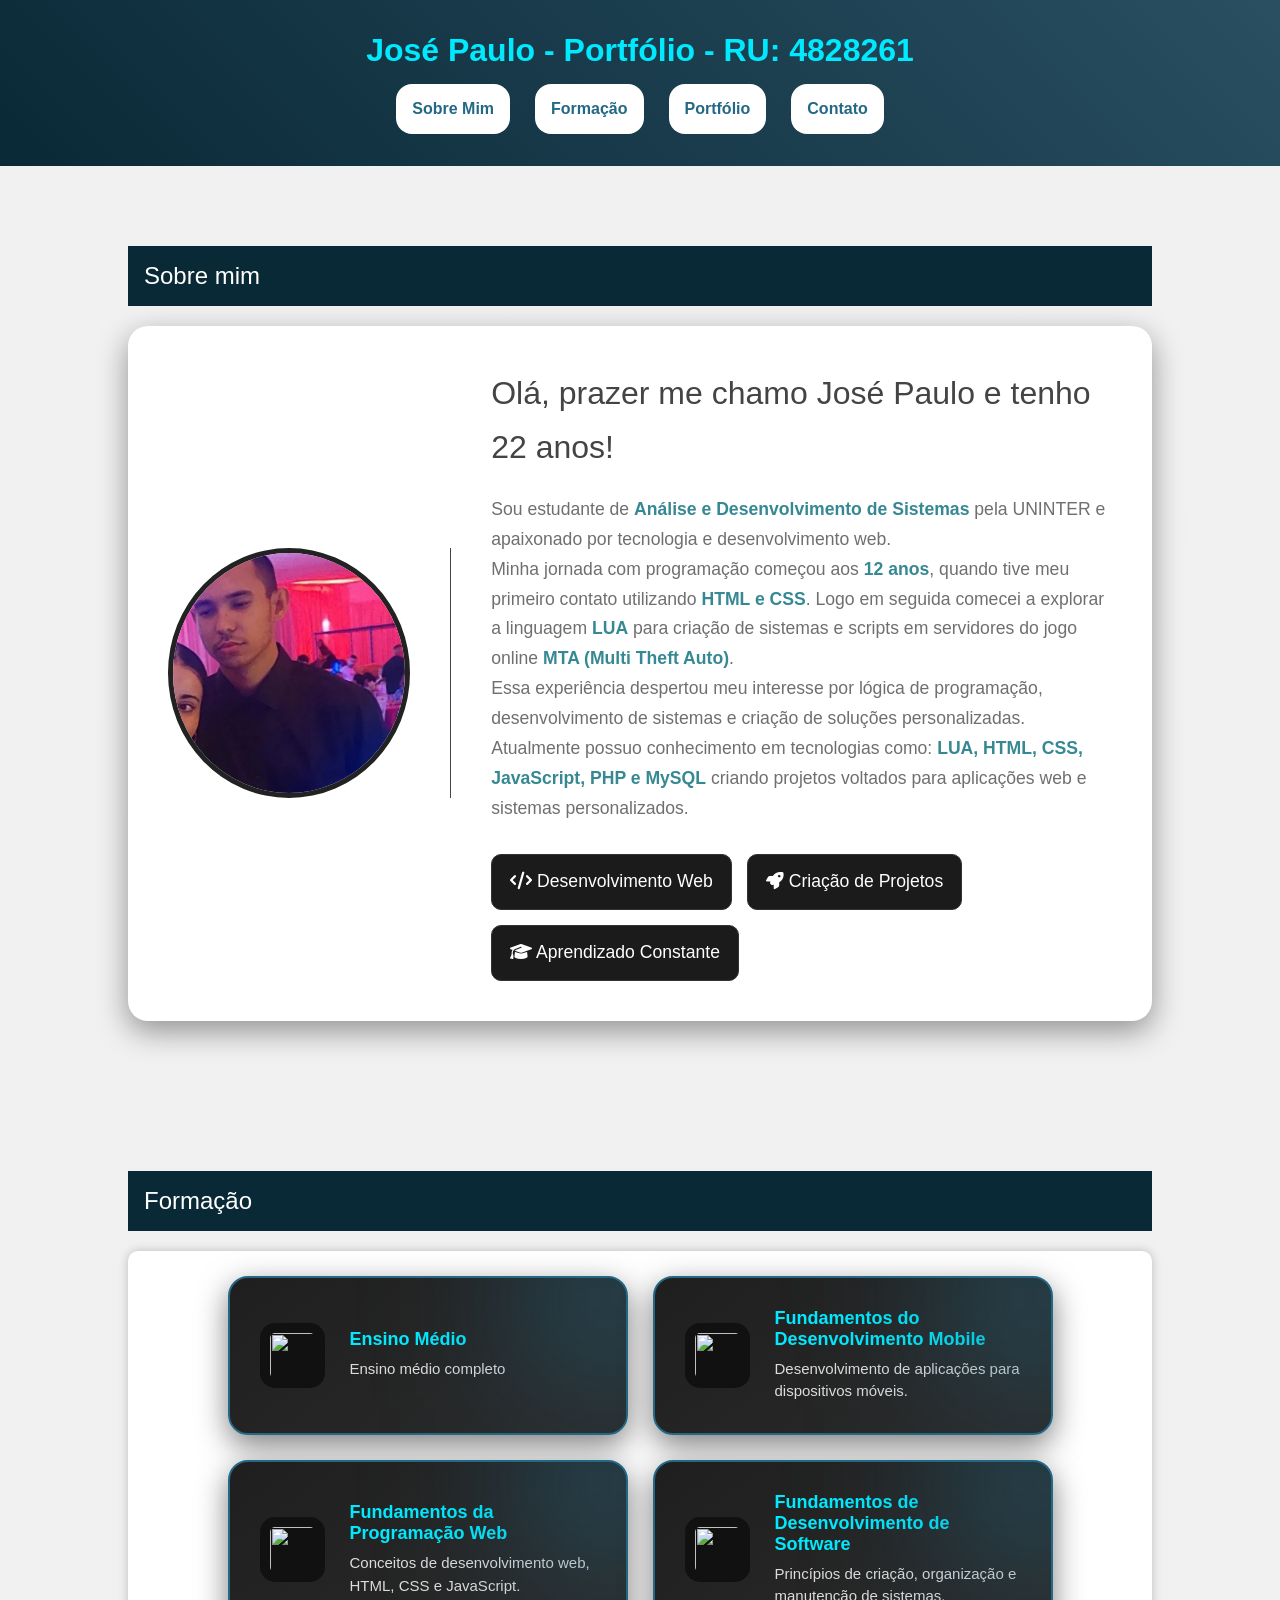
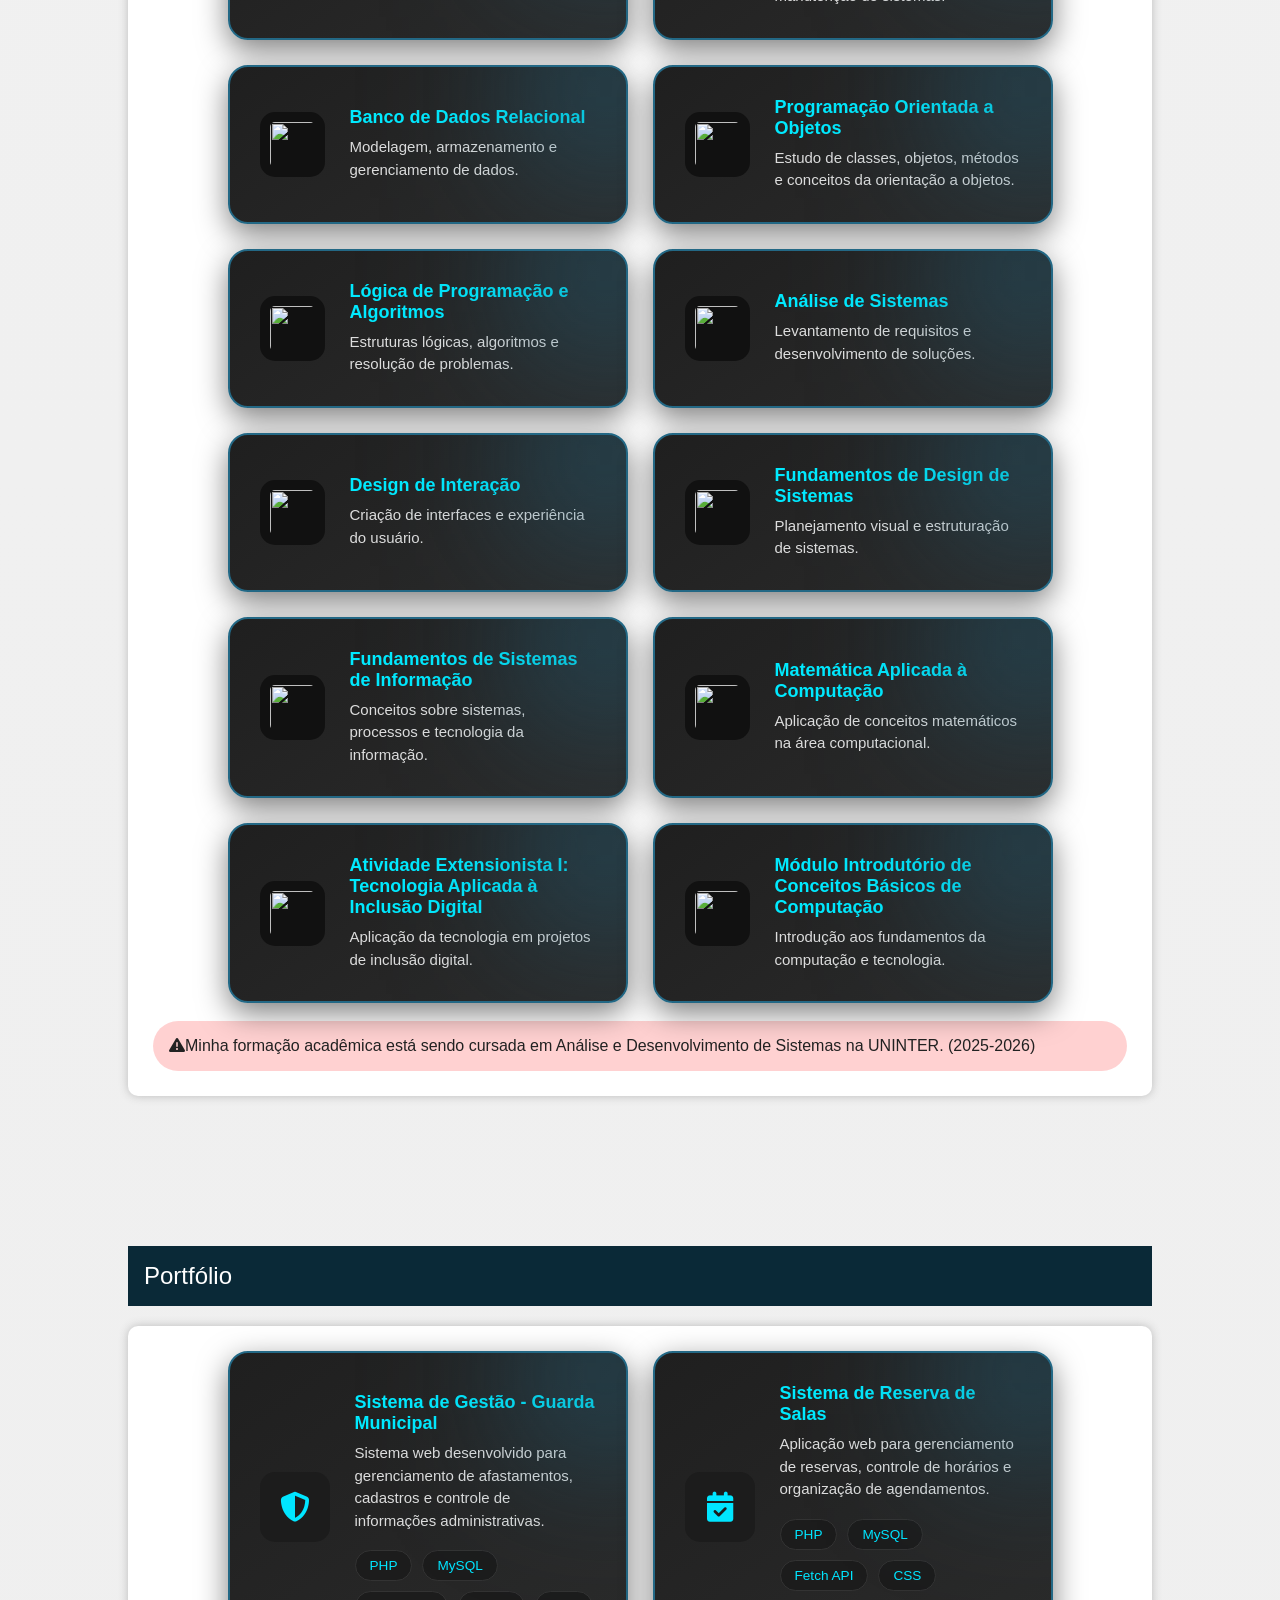
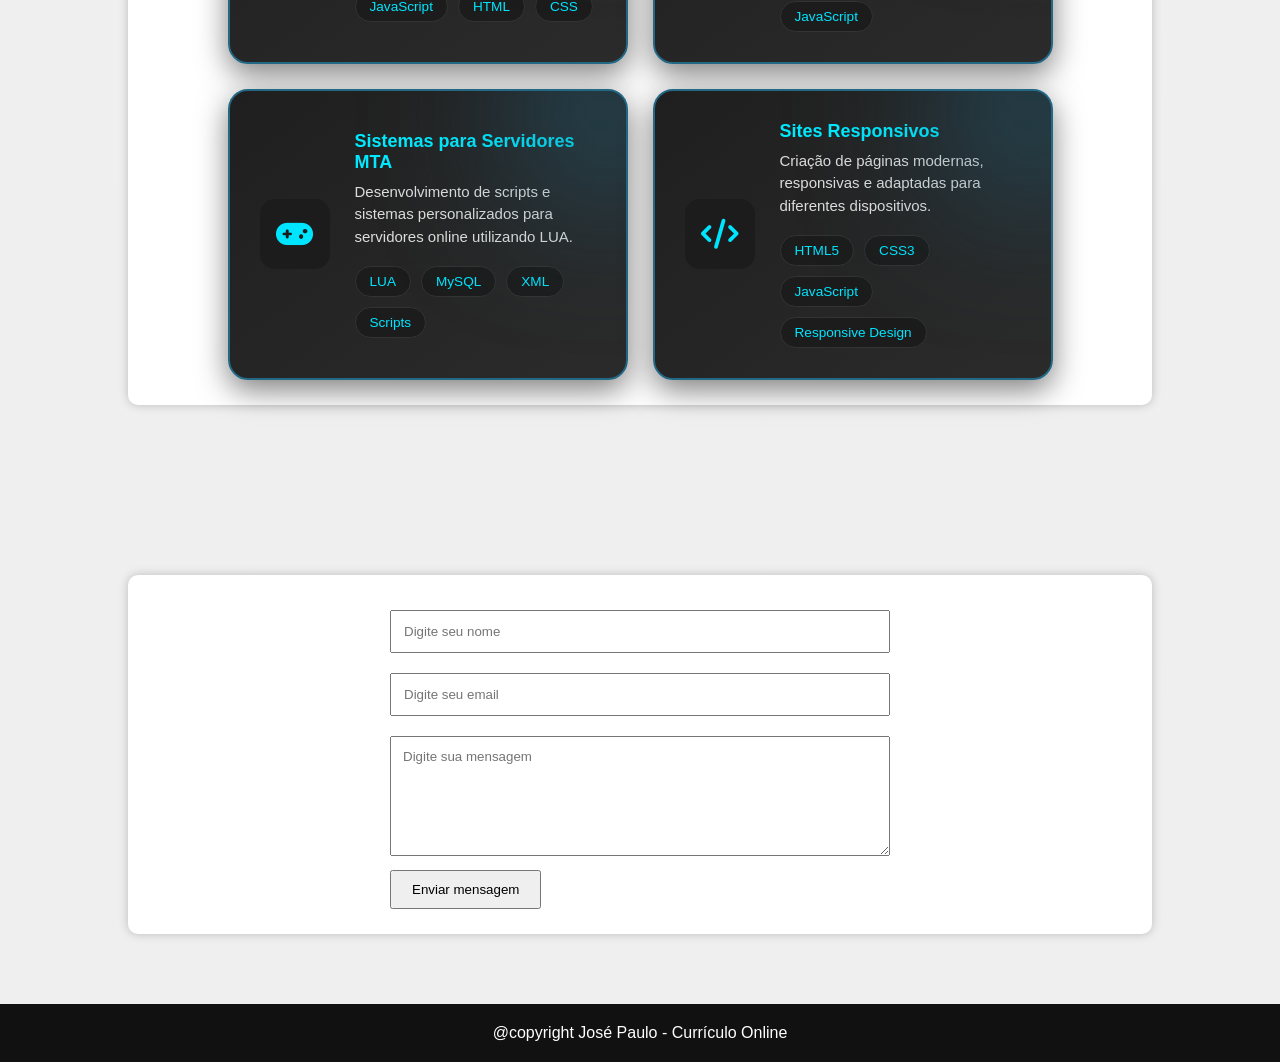
==== index.html @ 811807c5 "Rename TRABALHO.html to index.html" ====
<!DOCTYPE html>


<html lang="pt-BR">


<head>

<meta charset="UTF-8">


<!--
Configurar a responsividade do site.
-->
<meta name="viewport" content="width=device-width, initial-scale=1.0">



<!--
Título que aparece na aba do navegador.
-->

<title>José Paulo - Portfólio</title>



<!--
Importação da biblioteca Font Awesome.

Utilizo para adicionar ícones no projeto <i>
-->

<link rel="stylesheet" 
href="https://cdnjs.cloudflare.com/ajax/libs/font-awesome/6.4.0/css/all.min.css">



<!--
Importo meu arquivo externo de CSS.
Nele ficam todas as configurações visuais
do portfólio.
-->

<link rel="stylesheet" href="css/estilo.css">


</head>



<body>



<!-- ==========================
MENU PRINCIPAL DO SITE

Essa parte é responsável pelo cabeçalho
fixo do meu portfólio.

Nela ficam meu nome e os links
para navegar entre as seções.
========================== -->


<header>



<!--
Título principal da página.

Mostro meu nome, objetivo do site
e minha identificação acadêmica.
-->

<h1>
José Paulo - Portfólio -
<span>RU: 4828261</span>
</h1>



<!--
Menu de navegação.

Cada link aponta para uma seção específica
da página através do ID definido no HTML.
-->

<nav>


<a href="#sobre">
Sobre Mim
</a>


<a href="#formacao">
Formação
</a>


<a href="#portfolio">
Portfólio
</a>


<a href="#contato">
Contato
</a>


</nav>


</header>






<!-- ==========================
SEÇÃO SOBRE MIM

Apresento minhas informações pessoais,
minha trajetória na programação
e minhas principais áreas de interesse.
========================== -->


<section id="sobre">




<h2 class="section-title">
Sobre mim
</h2>




<!--
Card principal da seção.

Dentro dele organizo a foto,
texto de apresentação e informações extras.
-->

<div class="card">



<!--
Área destinada a minha foto de perfil.

A classe é utilizada no CSS
para controlar tamanho, posição
e aparência da imagem.
-->

<div class="foto-perfil">


<img src="imagens/2.png" alt="Foto de José Paulo">
</div>





<!--
Parte textual da apresentação.

Aqui descrevo minha formação,
experiência e tecnologias que conheço.
-->

<div class="texto-sobre">


<h3>Olá, prazer me chamo José Paulo e tenho 22 anos!</h3>
<p>Sou estudante de <b>Análise e Desenvolvimento de Sistemas</b> pela UNINTER e apaixonado por tecnologia e desenvolvimento web.<br>
Minha jornada com programação começou aos <b>12 anos</b>, quando tive meu primeiro contato utilizando <b>HTML e CSS</b>. Logo em seguida comecei a explorar a linguagem <b>LUA</b> para criação de sistemas e scripts em servidores do jogo online <b>MTA (Multi Theft Auto)</b>.
<br>
Essa experiência despertou meu interesse por lógica de programação, desenvolvimento de sistemas e criação de soluções personalizadas.<br> Atualmente possuo conhecimento em tecnologias como: <b>LUA, HTML, CSS, JavaScript, PHP e MySQL</b> criando projetos voltados para aplicações web e sistemas personalizados.
</p>




<!--
Informações rápidas sobre minhas áreas.

Utilizo ícones para deixar a apresentação
mais visual e profissional.
-->

<div class="info">
<span><i class="fa-solid fa-code"></i> Desenvolvimento Web</span>
<span><i class="fa-solid fa-rocket"></i> Criação de Projetos</span>
<span><i class="fa-solid fa-graduation-cap"></i> Aprendizado Constante</span>
</div>



</div>
</div>
</section>




<!-- ==========================
SEÇÃO FORMAÇÃO

Nesta área apresento meus conhecimentos,
disciplinas estudadas e tecnologias
relacionadas ao desenvolvimento de sistemas.

Utilizo uma lista de cards para organizar
cada área de conhecimento.
========================== -->


<section id="formacao">



<!--
Título da seção de formação.
-->

<h2 class="section-title">
Formação
</h2>




<!--
Card principal que envolve todos
os itens da formação.
-->

<div class="card">



<!--
Lista responsável por armazenar
cada item da formação.

Cada <li> representa um conhecimento
ou área estudada.
-->

<ul class="formacao-lista">




<!--
Card individual.

Mostro o ícone da tecnologia,
nome do conhecimento e uma breve descrição.
-->

<li>



<!--
Imagem/ícone relacionado ao assunto.

Utilizo imagens externas para representar
visualmente cada tecnologia.
-->

<img src="https://encrypted-tbn0.gstatic.com/images?q=tbn:ANd9GcSSH9QWRj_tyQNcTpIMi51rSmNUvI5AySSduC8VczqtBJqrdwtLheF0jAV2&s=10">
<div>
<b>Ensino Médio</b>
<p>Ensino médio completo</p>
</div>
</li>



<li>
<img src="https://cdn.jsdelivr.net/gh/devicons/devicon/icons/android/android-original.svg">
<div>
<b>Fundamentos do Desenvolvimento Mobile</b>
<p>Desenvolvimento de aplicações para dispositivos móveis.</p>
</div>
</li>



<li>
<img src="https://cdn.jsdelivr.net/gh/devicons/devicon/icons/html5/html5-original.svg">
<div>
<b>Fundamentos da Programação Web</b>
<p>Conceitos de desenvolvimento web, HTML, CSS e JavaScript.</p>
</div>
</li>




<li>
<img src="https://cdn.jsdelivr.net/gh/devicons/devicon/icons/php/php-original.svg">

<div>
<b>Fundamentos de Desenvolvimento de Software</b>
<p>Princípios de criação, organização e manutenção de sistemas.</p>
</div>
</li>


<li>
<img src="https://cdn.jsdelivr.net/gh/devicons/devicon/icons/mysql/mysql-original.svg">

<div>
<b>Banco de Dados Relacional</b>
<p>Modelagem, armazenamento e gerenciamento de dados.</p>
</div>
</li>


<li>
<img src="https://cdn.jsdelivr.net/gh/devicons/devicon/icons/java/java-original.svg">

<div>
<b>Programação Orientada a Objetos</b>
<p>Estudo de classes, objetos, métodos e conceitos da orientação a objetos.</p>
</div>
</li>


<li>
<img src="https://cdn.jsdelivr.net/gh/devicons/devicon/icons/python/python-original.svg">

<div>
<b>Lógica de Programação e Algoritmos</b>
<p>Estruturas lógicas, algoritmos e resolução de problemas.</p>
</div>
</li>


<li>
<img src="https://cdn.jsdelivr.net/gh/devicons/devicon/icons/git/git-original.svg">

<div>
<b>Análise de Sistemas</b>
<p>Levantamento de requisitos e desenvolvimento de soluções.</p>
</div>
</li>


<li>
<img src="https://cdn.jsdelivr.net/gh/devicons/devicon/icons/css3/css3-original.svg">

<div>
<b>Design de Interação</b>
<p>Criação de interfaces e experiência do usuário.</p>
</div>
</li>


<li>
<img src="https://cdn.jsdelivr.net/gh/devicons/devicon/icons/javascript/javascript-original.svg">

<div>
<b>Fundamentos de Design de Sistemas</b>
<p>Planejamento visual e estruturação de sistemas.</p>
</div>
</li>


<li>
<img src="https://cdn.jsdelivr.net/gh/devicons/devicon/icons/nodejs/nodejs-original.svg">

<div>
<b>Fundamentos de Sistemas de Informação</b>
<p>Conceitos sobre sistemas, processos e tecnologia da informação.</p>
</div>
</li>


<li>
<img src="https://cdn.jsdelivr.net/gh/devicons/devicon/icons/cplusplus/cplusplus-original.svg">

<div>
<b>Matemática Aplicada à Computação</b>
<p>Aplicação de conceitos matemáticos na área computacional.</p>
</div>
</li>


<li>
<img src="https://cdn.jsdelivr.net/gh/devicons/devicon/icons/github/github-original.svg">

<div>
<b>Atividade Extensionista I: Tecnologia Aplicada à Inclusão Digital</b>
<p>Aplicação da tecnologia em projetos de inclusão digital.</p>
</div>
</li>


<li>
<img src="https://cdn.jsdelivr.net/gh/devicons/devicon/icons/linux/linux-original.svg">

<div>
<b>Módulo Introdutório de Conceitos Básicos de Computação</b>
<p>Introdução aos fundamentos da computação e tecnologia.</p>
</div>
</li>



</ul>





<!--
Aviso destacado informando minha formação atual.

Utilizo uma mensagem separada para deixar claro
que minha graduação ainda está em andamento.
-->

<br>


<p class="aviso-formacao">

<i class="fa-solid fa-triangle-exclamation"></i>Minha formação acadêmica está sendo cursada em Análise e Desenvolvimento de Sistemas na UNINTER. (2025-2026)
</p>



</div>


</section>




<!-- ==========================
SEÇÃO PORTFÓLIO

Nesta parte apresento alguns projetos
desenvolvidos durante minha trajetória.

Cada projeto possui:
- ícone representativo;
- descrição;
- tecnologias utilizadas.

A ideia é mostrar minhas experiências
práticas com desenvolvimento.
========================== -->


<section id="portfolio">



<!--
Título da seção.
-->

<h2 class="section-title">
Portfólio
</h2>




<!--
Card principal que agrupa todos
os projetos desenvolvidos.
-->

<div class="card">





<!--
Lista contendo cada projeto.

Cada <li> representa um sistema
ou aplicação criada.
-->

<ul class="formacao-lista">


<!-- Sistema desenvolvido para gerenciamento administrativo -->
<li>

<div class="icone">
<i class="fa-solid fa-shield-halved"></i>
</div>

<div>

<b>Sistema de Gestão - Guarda Municipal</b>

<p>
Sistema web desenvolvido para gerenciamento de afastamentos,
cadastros e controle de informações administrativas.
</p>


<div class="tecnologias">

<span>PHP</span>
<span>MySQL</span>
<span>JavaScript</span>
<span>HTML</span>
<span>CSS</span>

</div>


</div>

</li>



<!-- Sistema para controle de reservas e agendamentos -->
<li>

<div class="icone">
<i class="fa-solid fa-calendar-check"></i>
</div>

<div>

<b>Sistema de Reserva de Salas</b>

<p>
Aplicação web para gerenciamento de reservas,
controle de horários e organização de agendamentos.
</p>


<div class="tecnologias">

<span>PHP</span>
<span>MySQL</span>
<span>Fetch API</span>
<span>CSS</span>
<span>JavaScript</span>

</div>


</div>

</li>




<!-- Sistemas desenvolvidos para servidores MTA -->
<li>

<div class="icone">
<i class="fa-solid fa-gamepad"></i>
</div>


<div>

<b>Sistemas para Servidores MTA</b>

<p>
Desenvolvimento de scripts e sistemas personalizados
para servidores online utilizando LUA.
</p>


<div class="tecnologias">

<span>LUA</span>
<span>MySQL</span>
<span>XML</span>
<span>Scripts</span>

</div>


</div>

</li>




<!-- Criação de páginas web responsivas -->
<li>

<div class="icone">
<i class="fa-solid fa-code"></i>
</div>


<div>

<b>Sites Responsivos</b>

<p>
Criação de páginas modernas, responsivas e adaptadas
para diferentes dispositivos.
</p>


<div class="tecnologias">

<span>HTML5</span>
<span>CSS3</span>
<span>JavaScript</span>
<span>Responsive Design</span>

</div>


</div>

</li>


</ul>

</div>



</section>









<!-- ==========================
SEÇÃO CONTATO

Área responsável por receber
mensagens dos visitantes.

Utilizo um formulário simples
com validação utilizando JavaScript.
========================== -->


<section id="contato">





<div class="card">





<!--
Formulário de contato.

O ID será utilizado pelo JavaScript
para capturar os dados digitados.
-->

<form id="formulario">





<!--
Campo para nome do usuário.
-->

<input 
type="text"
id="nome"
placeholder="Digite seu nome">





<!--
Campo para email.

Uso type="email" para auxiliar
na validação do navegador.
-->

<input 
type="email"
id="email"
placeholder="Digite seu email">






<!--
Campo maior para mensagens.
-->

<textarea 
id="mensagem"
placeholder="Digite sua mensagem">
</textarea>





<!--
Botão responsável por enviar
as informações do formulário.
-->

<button type="submit">

Enviar mensagem

</button>




</form>





</div>


</section>









<!-- ==========================
RODAPÉ

Exibe informações finais
do site.
========================== -->


<footer>


<p>
@copyright José Paulo - Currículo Online
</p>


</footer>








<script>




// ==========================
// VALIDAÇÃO DO FORMULÁRIO
//
// Aqui controlo o envio das mensagens.
// Antes de enviar, verifico se os campos
// foram preenchidos corretamente.
// ==========================





document

.getElementById("formulario")

.addEventListener("submit",function(e){





// Impede o comportamento padrão do formulário.
//
// Normalmente o formulário recarregaria a página.
// Com isso consigo controlar pelo JavaScript.
    
e.preventDefault();







// Capturo os valores digitados
// pelo usuário nos campos.

let nome =

document.getElementById("nome").value;



let email =

document.getElementById("email").value;



let mensagem =

document.getElementById("mensagem").value;








// Verifico se algum campo está vazio.
//
// Caso esteja, mostro uma mensagem
// solicitando preenchimento.

if(nome=="" || email=="" || mensagem==""){



alert("Preencha todos os campos!");

return;


}








// Verificação simples do email.
//
// Confere se existe o caractere "@"
// para evitar emails inválidos.

if(!email.includes("@")){


alert("Digite um email válido!");

return;


}








// Simulação de envio.
//
// Aqui futuramente poderia conectar
// com PHP, banco de dados ou uma API.

alert("Mensagem enviada com sucesso!");








// Após o envio,
// limpo todos os campos do formulário.

document

.getElementById("formulario")

.reset();




});



</script>
---- css/estilo.css ----
/* =========================
RESET
========================= */

*{
    margin:0;
    padding:0;
    box-sizing:border-box;
    font-family:Arial, sans-serif;
}



/* =========================
BODY
========================= */

body{

    background:
    linear-gradient(
        rgb(238 238 238 / 82%),
        rgb(238 238 238 / 95%)
    ),
    url("https://img.magnific.com/vetores-gratis/numeros-de-queda-digitais-do-codigo-binario-do-estilo-da-matriz-fundo-azul_1017-37387.jpg?semt=ais_hybrid&w=740&q=80");

    background-size:cover;
    background-position:center;
    background-repeat:no-repeat;

    color:#222;

    transition:.3s;

}



/* =========================
HEADER
========================= */


header{

    background:
    linear-gradient(45deg,#0a2937,#294f61);
    color:#00eaff;
    padding:2rem;
    position:sticky;
    top:0;
    z-index:10;

}



header h1{

    text-align:center;

}



/* =========================
MENU
========================= */


nav{

    display:flex;
    justify-content:center;
    gap:25px;
    margin-top:15px;

}


nav a{

    padding:1rem;
    color:#236885;
    text-decoration:none;
    font-weight:bold;
    background:#fff;
    border-radius:1rem;

}



/* =========================
SEÇÕES
========================= */


section{

    min-height:350px;
    padding:70px 10%;

}



.section-title{

    width:100%;
    color:#fff;
    background:#0a2937;
    font-weight:100;
    padding:1rem;

}


p.aviso-formacao {
    background: #ff00002e;
    padding: 1rem;
    border-radius: 5rem;
}
/* =========================
CARDS
========================= */


.card{

    background:#fff;

    padding:25px;

    border-radius:10px;

    margin-top:20px;

    box-shadow:0 0 10px #bbb;

}



/* =========================
SOBRE
========================= */


#sobre{

    padding:80px 10%;

}



#sobre .card{

    display:flex;
    align-items:center;
    gap:40px;
    padding:40px;
    border-radius:20px;
    box-shadow:
    0 10px 30px rgba(0,0,0,.4);

}



.foto-perfil{

    width:30%;
    display:flex;
    justify-content:center;
    padding-right:40px;
    border-right:1px solid #444;

}



.foto-perfil img{

    width:250px;
    height:250px;
    object-fit:cover;
    border-radius:50%;
    border:5px solid #222;

}



.texto-sobre{

    width:70%;
    color:#6f6f6f;
    font-size:1.1rem;
    line-height:1.7;

}



.texto-sobre h3{

    color:#444;
    font-weight:100;
    font-size:2rem;
    margin-bottom:20px;

}



.texto-sobre b{

    color:#368993;

}



.info{

    display:flex;
    gap:15px;
    margin-top:30px;
    flex-wrap:wrap;

}



.info span{

    background:#1b1b1b;
    padding:12px 18px;
    border-radius:10px;
    border:1px solid #333;
    color:white;

}



/* =========================
FORMAÇÃO
========================= */


.formacao-lista{

    list-style:none;
    width:100%;
    display:flex;
    flex-wrap:wrap;
    justify-content:center;
    gap:25px;

}



.formacao-lista li{

    display:flex;
    align-items:center;
    gap:25px;
    padding:30px;
    flex:1 1 400px;
    max-width:400px;
    background:
    linear-gradient(145deg,#1f1f1f,#2b2b2b);
    color:white;
    border-radius:20px;
    border:2px solid #236885;
    box-shadow: 0 10px 30px rgba(0,0,0,.5);
    transition:.35s;
    position:relative;
    overflow:hidden;

}



.formacao-lista li::before{

    content:"";
    position:absolute;
    width:120px;
    height:120px;
    background:#236885;
    filter:blur(80px);
    top:-40px;
    right:-40px;

}



.formacao-lista li:hover{

    transform:translateY(-10px);
    box-shadow: 0 15px 40px rgba(35,104,133,.5);

}



.formacao-lista img{

    width:65px;
    height:65px;
    padding:10px;
    background:#111;
    border-radius:15px;

}



.formacao-lista b{

    display:block;
    color:#00eaff;
    font-size:18px;
    margin-bottom:8px;

}



.formacao-lista p{

    color:#ddd;
    font-size:15px;
    line-height:1.5;

}



/* =========================
TECNOLOGIAS
========================= */


.tecnologias{

    display:flex;
    flex-wrap:wrap;
    gap:10px;
    margin-top:18px;

}



.tecnologias span{

    background:#1c1c1c;
    border:1px solid #333;
    color:#00e5ff;
    padding:7px 14px;
    border-radius:20px;
    font-size:.85rem;
    transition:.3s;

}



.tecnologias span:hover{

    background:#00e5ff;
    color:#000;
    transform:translateY(-3px);

}



/* =========================
PORTFÓLIO
========================= */


#portfolio{

    padding:80px 10%;

}



.portfolio-lista{

    list-style:none;
    display:flex;
    flex-direction:column;
    gap:25px;

}



.portfolio-lista li{

    display:flex;
    align-items:center;
    gap:30px;
    padding:35px;
    background:#111;
    border-radius:15px;
    transition:.3s;

}



.portfolio-lista li:hover{

    transform:translateY(-5px);
    border-color:#00e5ff;

}



.icone{

    min-width:70px;
    height:70px;
    display:flex;
    align-items:center;
    justify-content:center;
    background:#1c1c1c;
    border-radius:15px;
    font-size:30px;
    color:#00e5ff;

}



/* =========================
FORMULÁRIO
========================= */


form{

    max-width:500px;

}



input,
textarea{

    width:100%;
    padding:12px;
    margin:10px 0;

}



textarea{
    height:120px;

}



button{

    padding:10px 20px;
    cursor:pointer;

}



/* =========================
FOOTER
========================= */


footer{

    background:#111;
    color:white;
    text-align:center;
    padding:20px;

}



#contato .card{

    display:flex;
    justify-content:center;

}



/* =========================
RESPONSIVO
========================= */


@media(max-width:800px){


    #sobre .card{

        flex-direction:column;

    }


    .foto-perfil{

        width:100%;

        border-right:none;

        border-bottom:1px solid #444;

        padding-bottom:30px;

    }


    .texto-sobre{

        width:100%;

    }


}



@media(max-width:700px){

    .formacao-lista li{

        width:100%;

    }

}
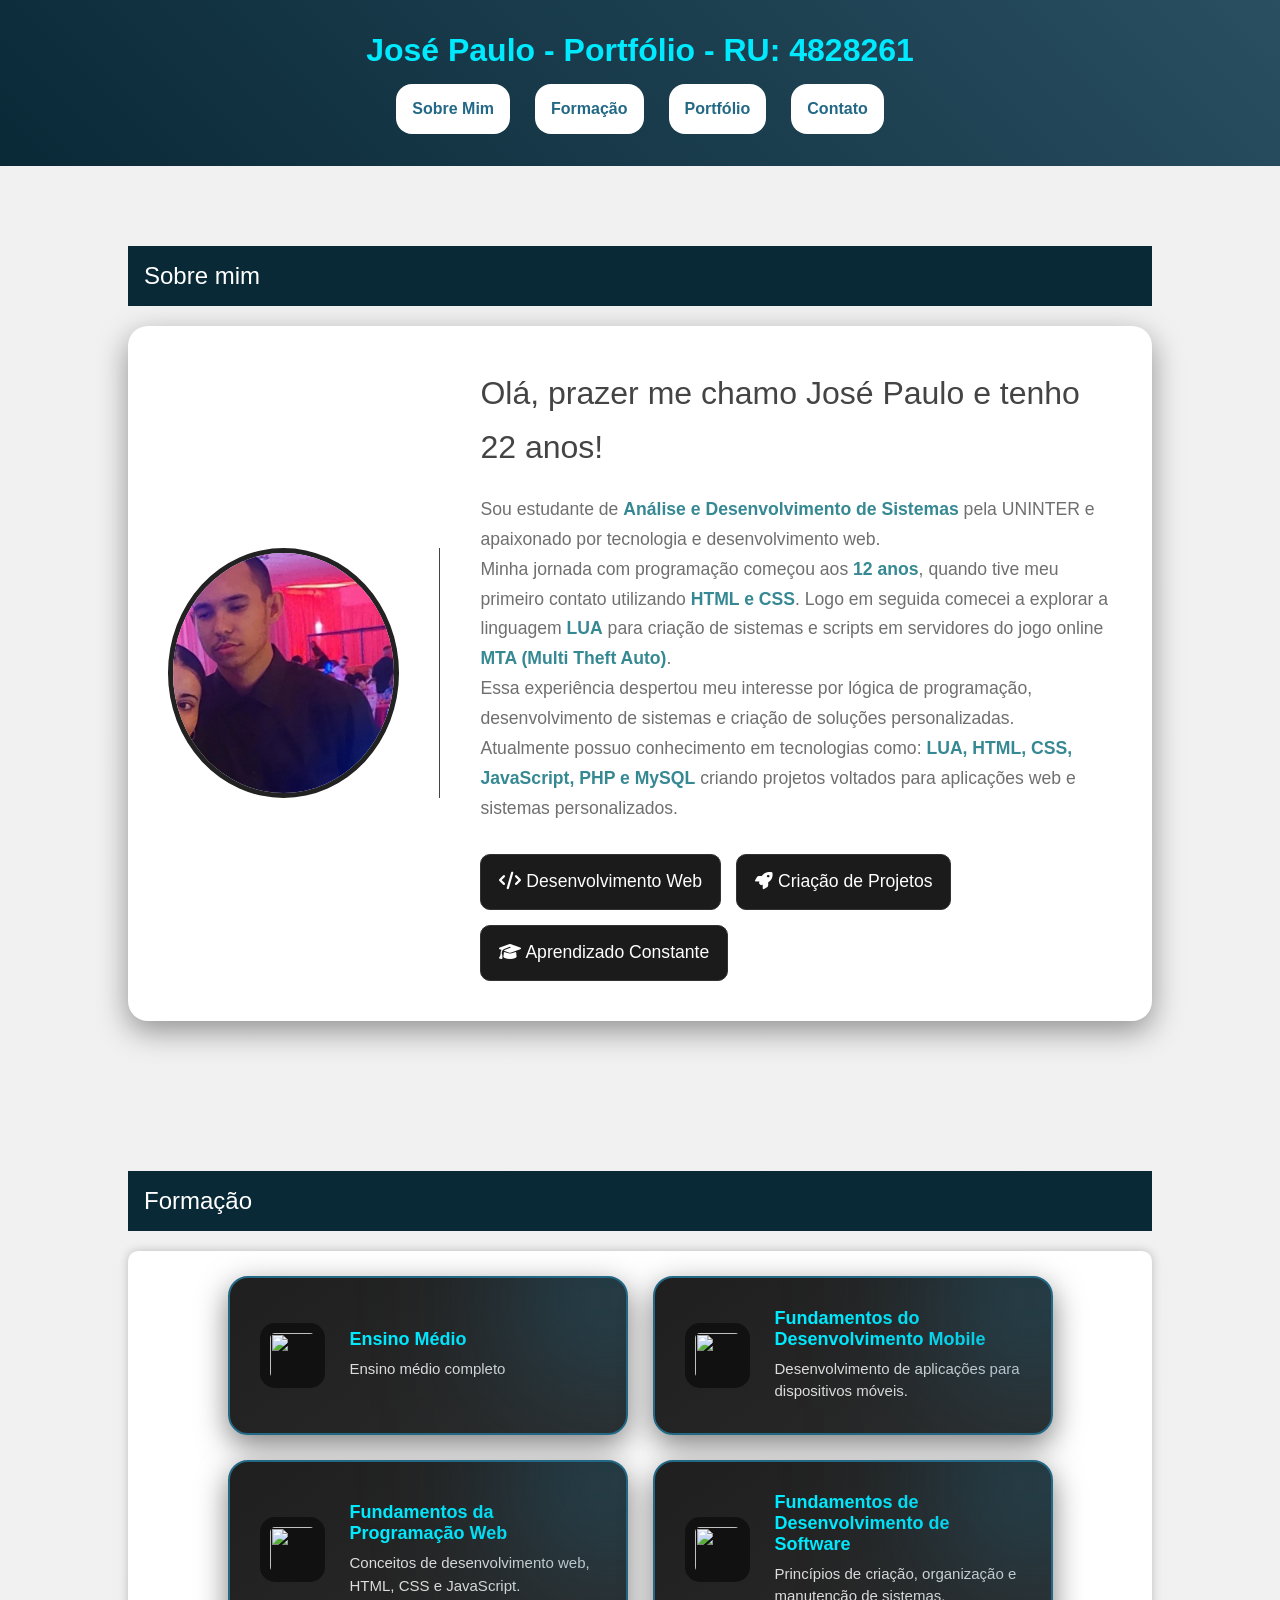
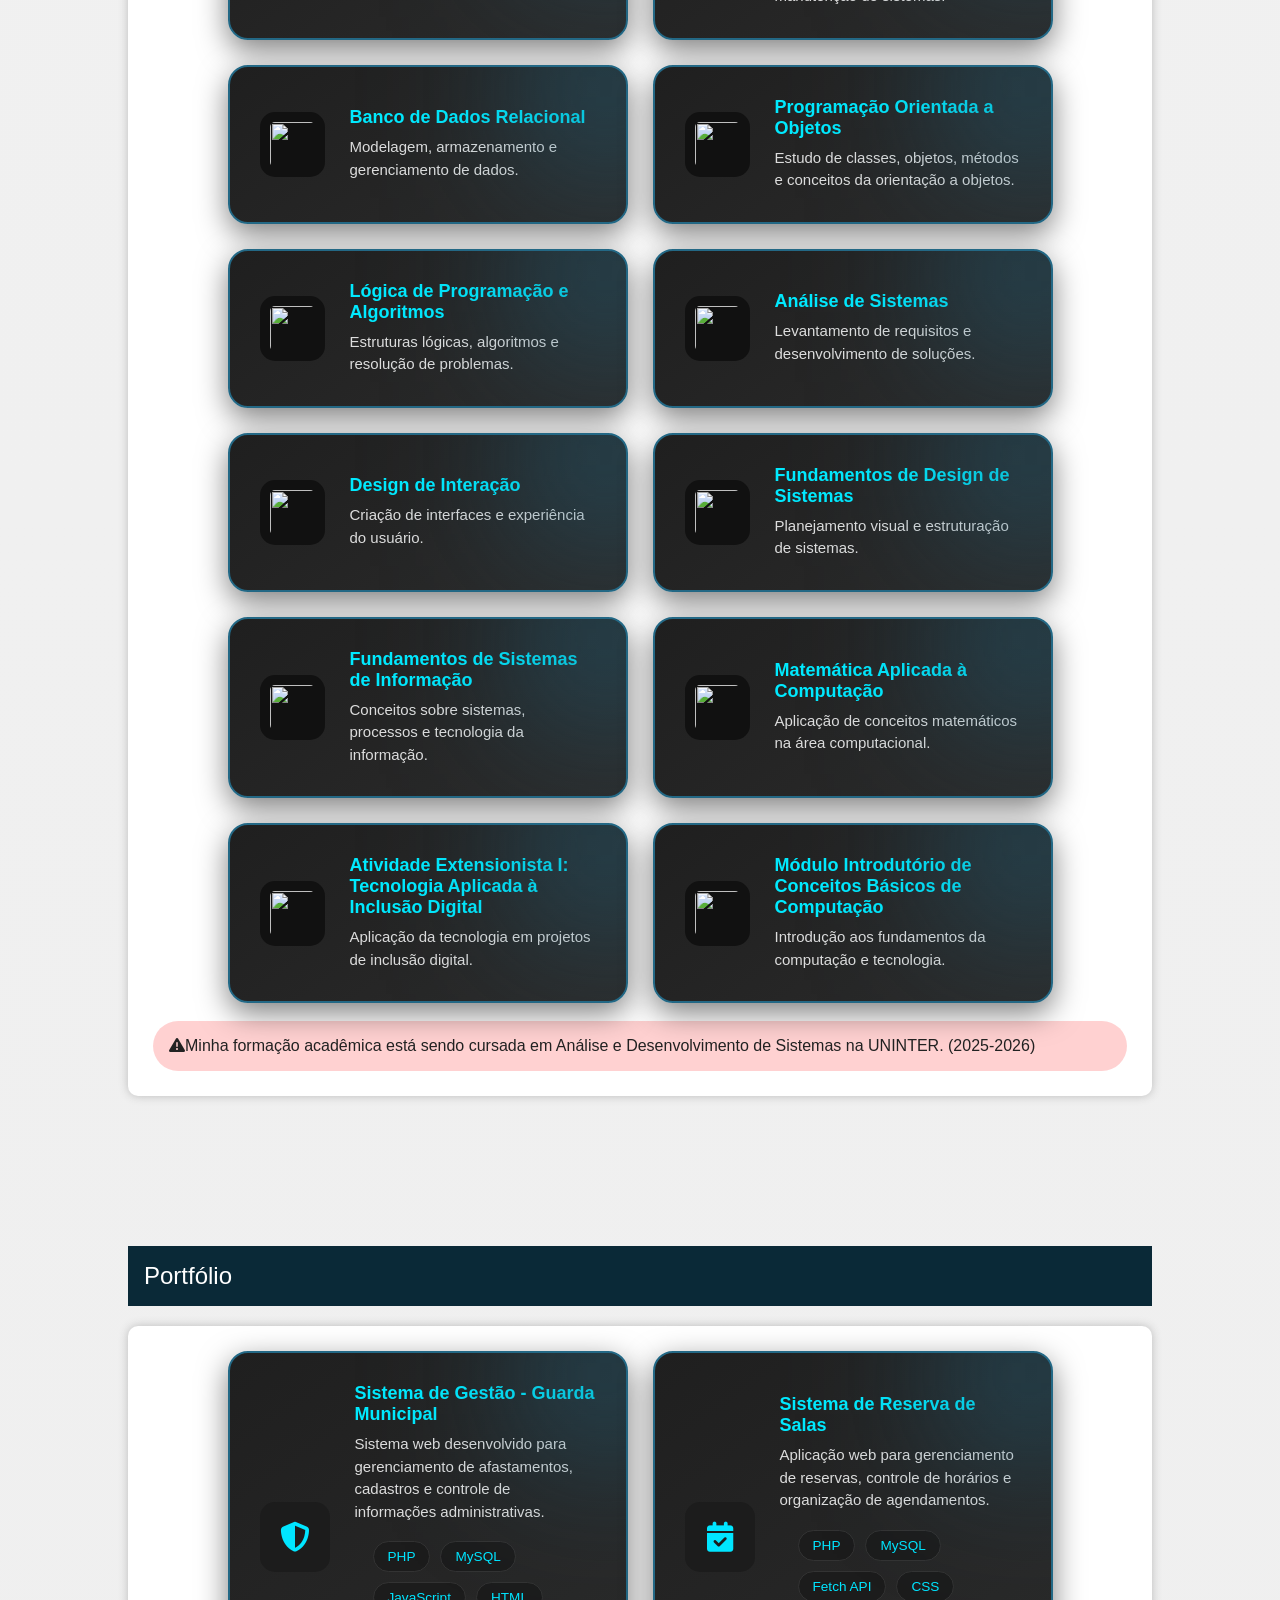
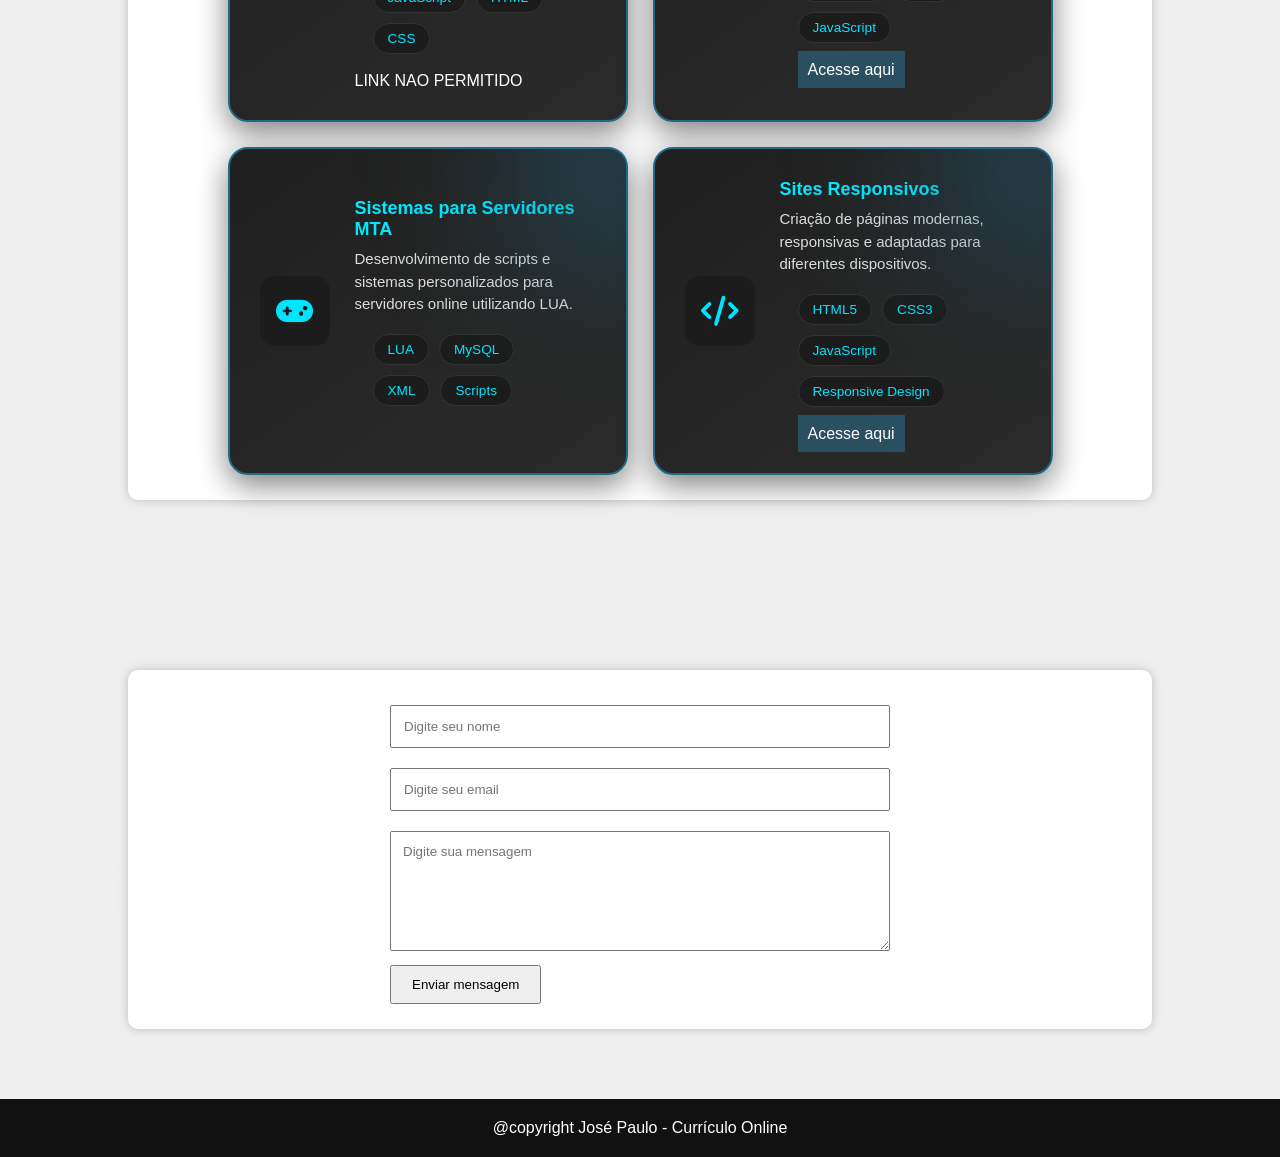
==== commit b3abfd0e: "Update index.html" ====
--- a/index.html
+++ b/index.html
@@ -530,6 +530,7 @@
 <span>CSS</span>
 
 </div>
+<span class="link-projeto">LINK NAO PERMITIDO</a></span>
 
 
 </div>
@@ -564,7 +565,7 @@
 <span>JavaScript</span>
 
 </div>
-
+<span class="link-projeto"><a href="https://reserva.psisamararibeiro.com.br/">Acesse aqui</a></span>
 
 </div>
 
@@ -634,7 +635,7 @@
 <span>Responsive Design</span>
 
 </div>
-
+<span class="link-projeto"><a href="https://psisamararibeiro.com.br/">Acesse aqui</a></span>
 
 </div>
 
--- a/css/estilo.css
+++ b/css/estilo.css
@@ -7,6 +7,15 @@
     padding:0;
     box-sizing:border-box;
     font-family:Arial, sans-serif;
+}
+
+html, body {
+  overflow-x: hidden;
+}
+
+img {
+    max-width: 100%;
+    height: auto;
 }
 
 
@@ -29,7 +38,7 @@
     background-repeat:no-repeat;
 
     color:#222;
-
+  overflow-x: hidden;
     transition:.3s;
 
 }
@@ -353,7 +362,7 @@
     display:flex;
     flex-wrap:wrap;
     gap:10px;
-    margin-top:18px;
+    margin:18px;
 
 }
 
@@ -387,7 +396,13 @@
 PORTFÓLIO
 ========================= */
 
-
+span.link-projeto a {
+      color: white;
+    background: #294f61;
+    padding: 10px;
+    margin: 18px;
+    text-decoration: none;
+}
 #portfolio{
 
     padding:80px 10%;
@@ -517,7 +532,15 @@
 
 
 @media(max-width:800px){
-
+html, body {
+    overflow-x: hidden;
+    width: 100%;
+}
+
+* {
+    box-sizing: border-box;
+    max-width: 100%;
+}
 
     #sobre .card{
 
@@ -558,4 +581,128 @@
 
     }
 
-}+}
+
+/* =========================
+RESPONSIVIDADE
+========================= */
+
+/* Tablets */
+@media (max-width: 1024px) {
+html, body {
+    overflow-x: hidden;
+    width: 100%;
+}
+
+* {
+    box-sizing: border-box;
+    max-width: 100%;
+}
+    section {
+        padding: 50px 5%;
+    }
+
+    #sobre .card {
+        flex-direction: column;
+        text-align: center;
+    }
+
+    .foto-perfil {
+        width: 100%;
+        padding-right: 0;
+        border-right: none;
+        margin-bottom: 20px;
+    }
+
+    .texto-sobre {
+        width: 100%;
+    }
+
+    nav {
+        flex-wrap: wrap;
+        gap: 10px;
+    }
+}
+
+/* Celulares */
+@media (max-width: 768px) {
+html, body {
+    overflow-x: hidden;
+    width: 100%;
+}
+
+* {
+    box-sizing: border-box;
+    max-width: 100%;
+}
+    header {
+         padding: 1.5rem;
+        position: relative;
+        height: auto;
+
+    }
+
+    nav {
+        flex-direction: column;
+        align-items: center;
+    }
+
+    nav a {
+         width: 100%;
+    max-width: 300px;
+        text-align: center;
+    }
+
+    .formacao-lista {
+        flex-direction: column;
+        align-items: center;
+    }
+
+    .formacao-lista li {
+           flex: none;
+        width: 100%;
+        max-width: 100%;
+     
+    }
+
+    .portfolio-lista li {
+        flex-direction: column;
+        text-align: center;
+    }
+
+    .icone {
+        margin-bottom: 10px;
+    }
+
+    .info {
+        justify-content: center;
+    }
+}
+
+/* Celulares pequenos */
+@media (max-width: 480px) {
+
+    header h1 {
+        font-size: 1.4rem;
+    }
+
+    .texto-sobre h3 {
+        font-size: 1.5rem;
+    }
+
+    .foto-perfil img {
+           width: 180px;
+        height: 180px;
+        border-radius: 1rem;
+        border: 1px solid #222;
+    }
+
+    nav a {
+        width: 100%;
+        padding: 0.8rem;
+    }
+
+    section {
+        padding: 40px 5%;
+    }
+}
